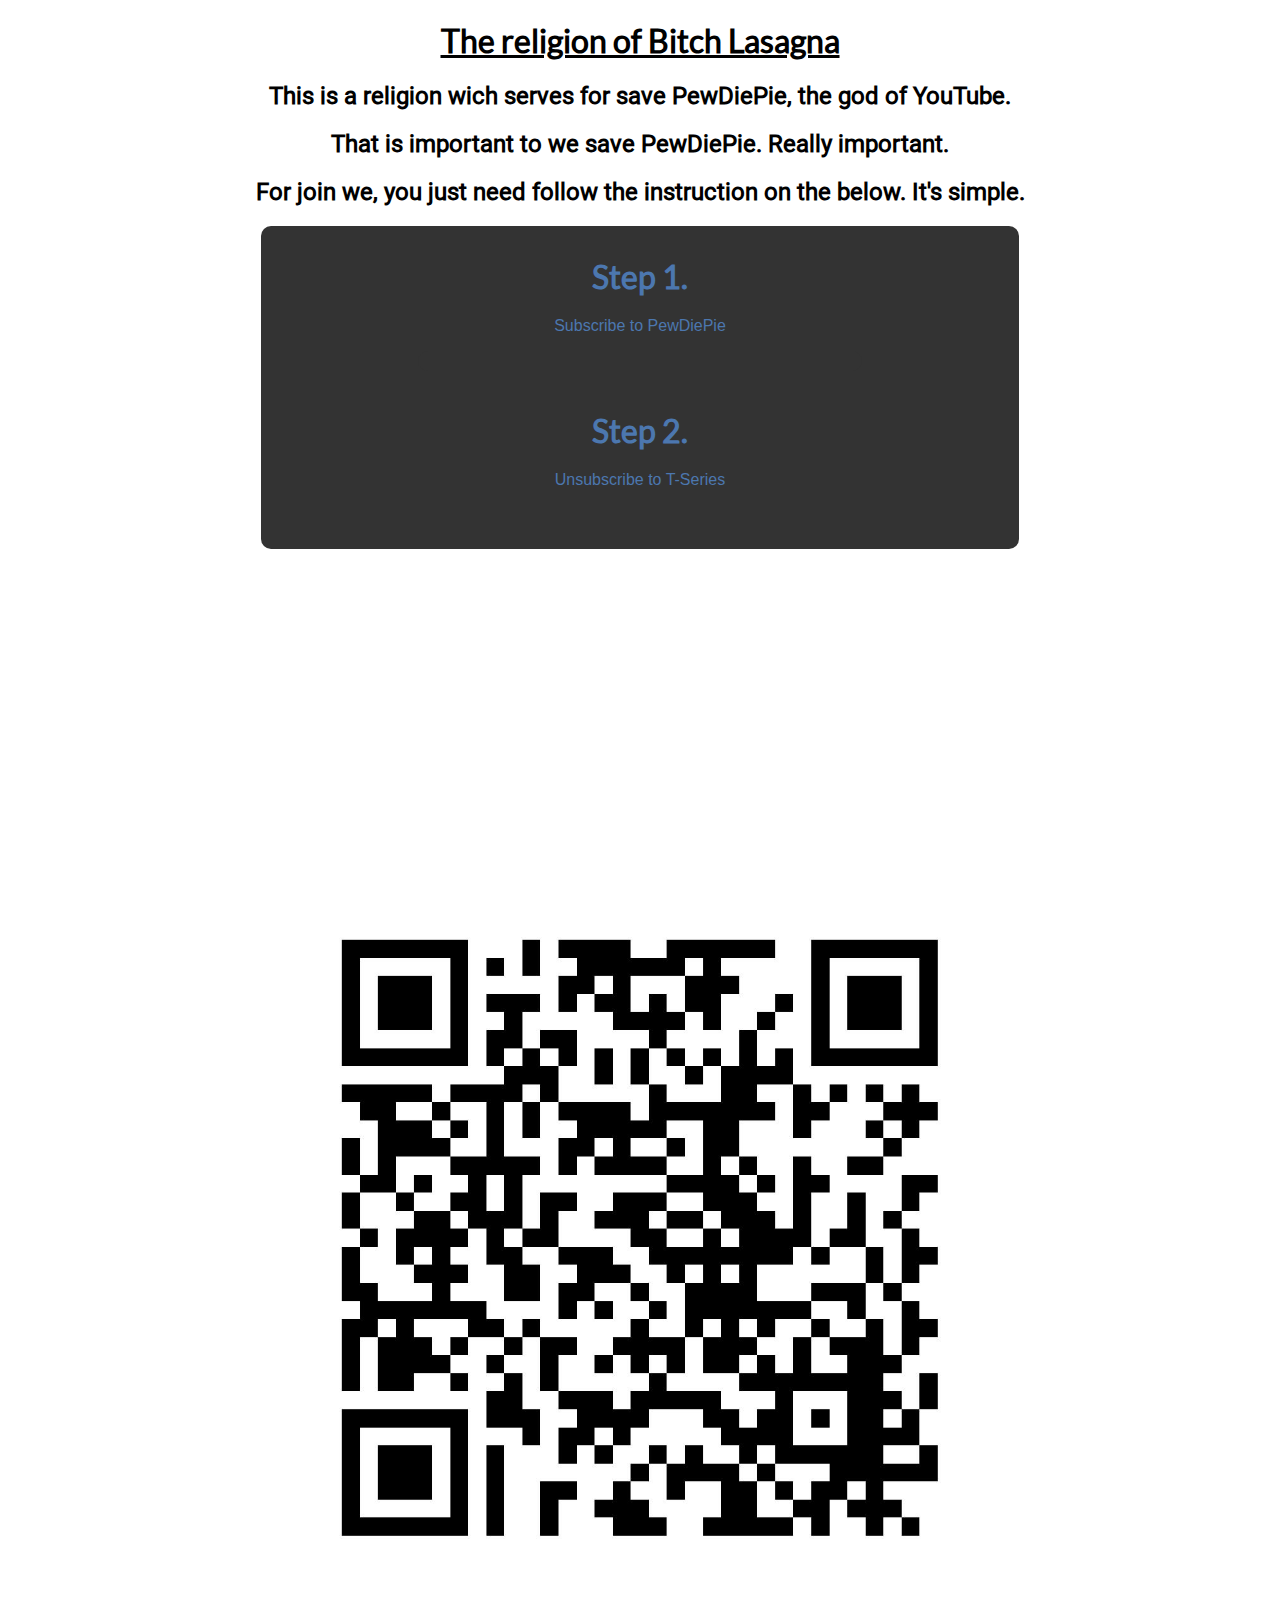
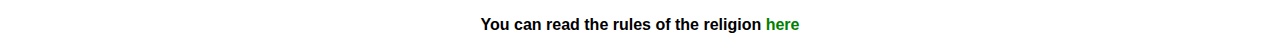
==== index.html @ 42b93d53 "maj" ====
<!DOCTYPE html>
<html>
    <head>
        <title>sub bot</title>
        <meta charset="utf-8" />
        <link rel="stylesheet" type="text/css" href="style.css">
        <meta http-equiv="X-UA-Compatible" content="IE=edge">
        <meta name="viewport" content="width=device-width, initial-scale=1">
        <link href="./god.png" rel="icon" type="image/x-icon" >
        <script src="https://apis.google.com/js/platform.js"></script>
        <script src="javascript.js"></script>
    </head>
    <body>
        <h1><u>The religion of Bitch Lasagna</u></h1>

        <h2>This is a religion wich serves for save PewDiePie, the god of <a id="yt">YouTube</a>.</h2>
        <h2>That is important to we save PewDiePie. <a id="important">Really important</a>.</h2>
        <h2>For join we, you just need follow the instruction on the below. It's simple.</h2>

        <div>
            <h1>Step 1.</h1>
            <p id="subscribe">Subscribe to PewDiePie</p>

            <div class="g-ytsubscribe" data-channel="PewDiePie" data-layout="full" data-theme="dark" data-count="default"></div>

            <br> <h1>Step 2.</h1>
            <p id="unsubscribe">Unsubscribe to T-Series</p>

            <p id="vadeRetro">vade retro t-series</p>
        </div>

        <br><br><iframe width="560" height="315" id="live" src="https://www.youtube.com/embed/UVxU2HzPGug?controls=0" frameborder="0" allow="accelerometer; autoplay; encrypted-media; gyroscope; picture-in-picture" allowfullscreen></iframe>
        
        <br><br><img id="qrcode" src="pewdiepie.jpeg" />

        <br><br><br><h4>You can read the rules of the religion <a id="clickRules" href="rules.html">here</a></h4>
    </body>
</html>
---- style.css ----
@font-face {
    font-family: 'googleGeneral';
    src:
        url('./googleNormal.ttf') format('truetype');
}

@font-face {
    font-family: 'googleTitle';
    src:
        url('./googleTitle.ttf') format('truetype');
}

body {
    font-family: -apple-system, BlinkMacSystemFont, 'Segoe UI', Roboto, Oxygen, Ubuntu, Cantarell, 'Open Sans', 'Helvetica Neue', sans-serif;
    text-align: center;
}

div {
    background-color: #333;
    color: rgb(76, 119, 175);
    padding: 10px;
    border-radius: 10px;
    margin-left: 20%;
    margin-right: 20%;
}

div.rules {
    color: #333;
    background-color: white;
    transition: 1s;
    margin-left: 7%;
    margin-right: 7%;
}

h1 {
    font-family: 'googleTitle';
}

h2 {
    font-family: 'googleGeneral';
}

a {
    text-decoration: none;
    color: inherit;
}

#subscribe {
    transition: 0.5s;
}

#subscribe:hover {
    transition: 0.5s;
    color: greenyellow;
    cursor: pointer;
    transform: scale(1.1);
}

#unsubscribe {
    transition: 0.5s;  
}

#unsubscribe:hover {
    transform: scale(0.5);
    transition: 0.5s;
    cursor: pointer;
    color: red;
}

#vadeRetro {
    color: transparent;
    transition: 0.5s;
}

#vadeRetro:hover {
    color: tomato;
    cursor: pointer;
    transition: 0.5s;
    transform: scale(1.5);
}

#setMember {
    transition: 0.5s;
    color: green;  
}

#setMember:hover {
    transition: 0.5s;
    background-color: #333;
    color: whitesmoke;
    padding: 7px 7px;
    border-radius: 10px;
}

#yt {
    transition: 0.5s;
}

#yt:hover {
    transition: 0.5s;
    color: red;
    background-color: #333;
    padding: 12px 12px;
    border-radius: 10px;
}

#important {
    transition: 0.5s;
}

#important:hover {
    transition: 0.5s;
    padding: 12px 12px;
    background: #333;
    color: gold;
    border-radius: 10px;
}

#live {
    border-radius: 5px;
    transition: 0.5s;
}

#qrcode {
    width: 50%;
    height: 50%;
}

#clickRules {
    transition: 0.5s;
    color: green;
}

#clickRules:hover {
    transition: 0.5s;
    background-color: #333;
    color: seashell;
    padding: 5px 5px;
    border-radius: 10px;
    cursor: pointer;
}

@media screen and (orientation: portrait) {
    #live {
        width: 500px;
        height: 260px;
        transition: 0.5s;
    }
}

/*@media screen and (orientation: landscape) {}*/
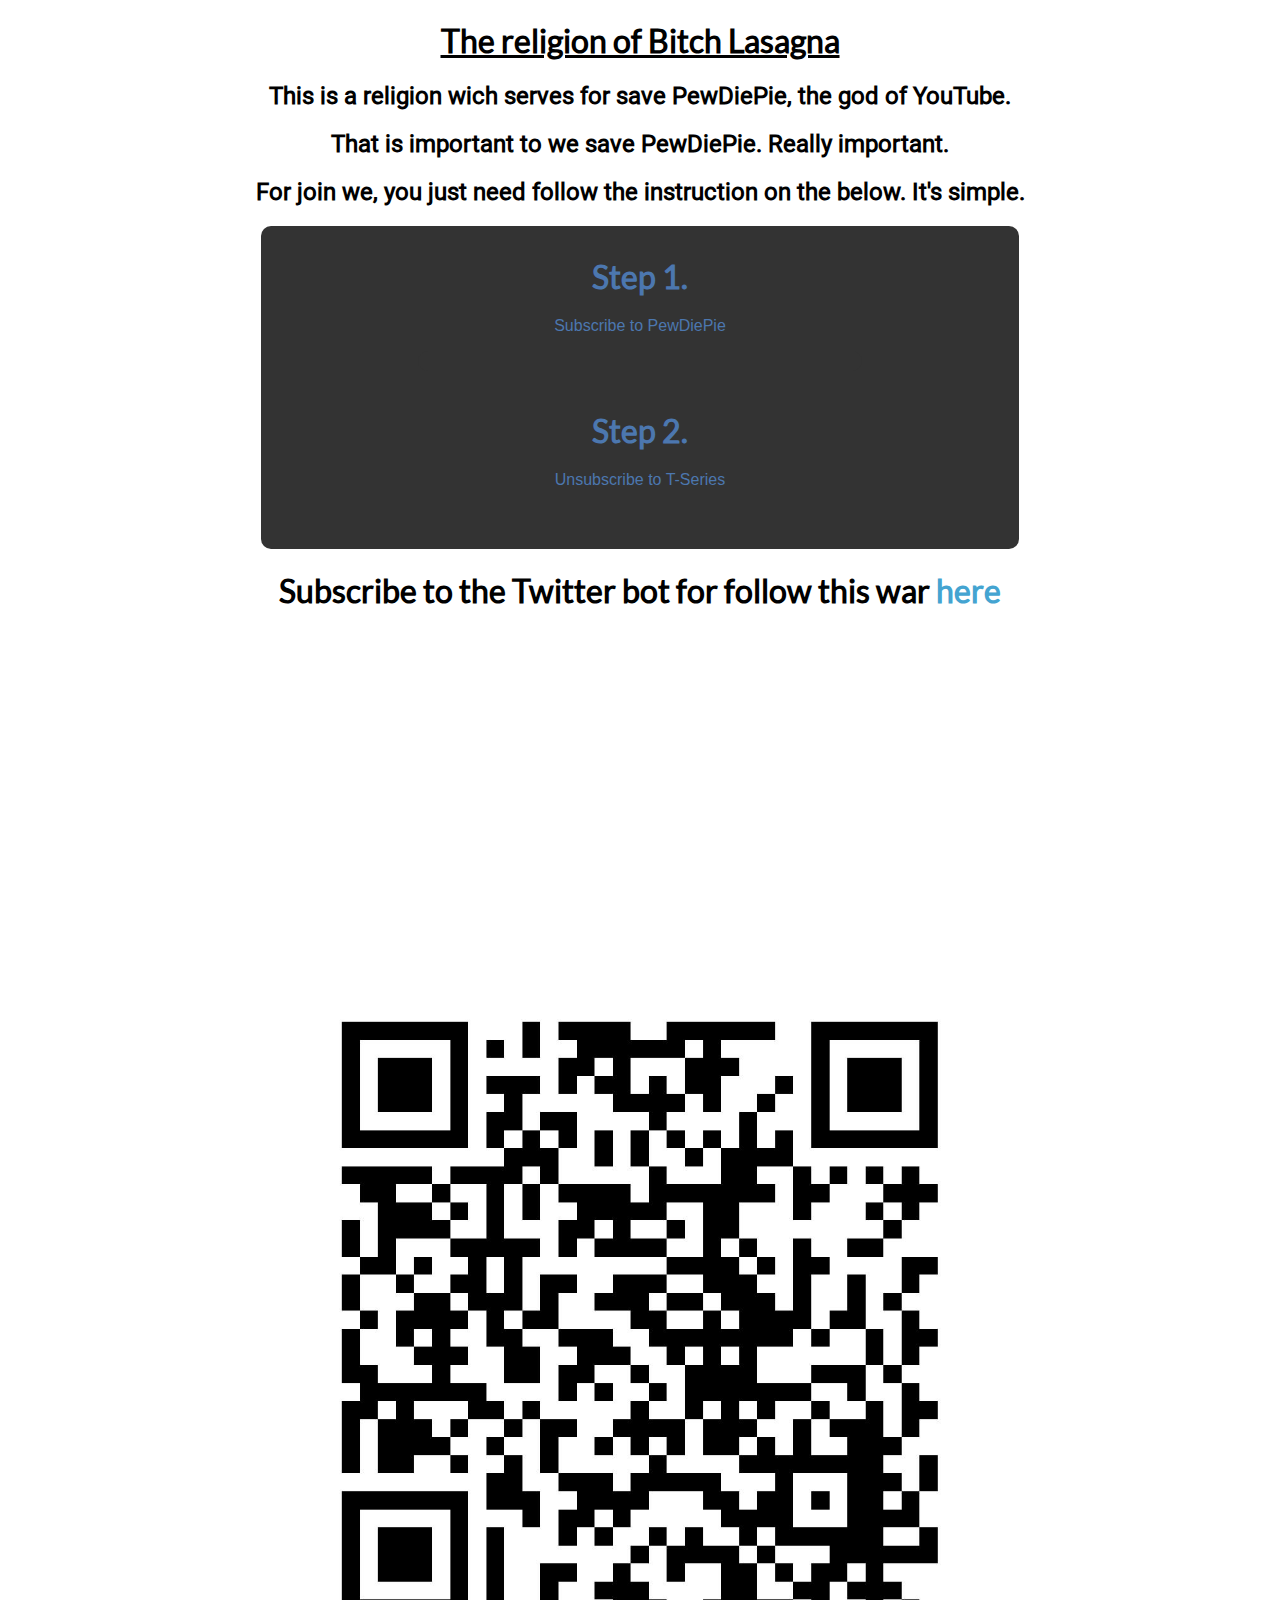
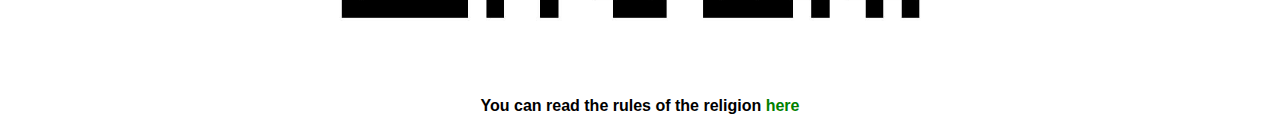
==== commit 241b7439: "maj" ====
--- a/index.html
+++ b/index.html
@@ -29,6 +29,8 @@
             <p id="vadeRetro">vade retro t-series</p>
         </div>
 
+        <h1>Subscribe to the Twitter bot for follow this war <a id="clickTwitter" onclick="window.open('https://twitter.com/Donald_Trumpyyy')">here</a></h1>
+
         <br><br><iframe width="560" height="315" id="live" src="https://www.youtube.com/embed/UVxU2HzPGug?controls=0" frameborder="0" allow="accelerometer; autoplay; encrypted-media; gyroscope; picture-in-picture" allowfullscreen></iframe>
         
         <br><br><img id="qrcode" src="pewdiepie.jpeg" />
--- a/style.css
+++ b/style.css
@@ -116,6 +116,17 @@
     border-radius: 10px;
 }
 
+#clickTwitter {
+    transition: 0.5s;
+    color: rgb(68, 164, 209);
+}
+
+#clickTwitter:hover {
+    transition: 0.5s;
+    color: rgb(44, 131, 172);
+    cursor: pointer;
+}
+
 #live {
     border-radius: 5px;
     transition: 0.5s;
